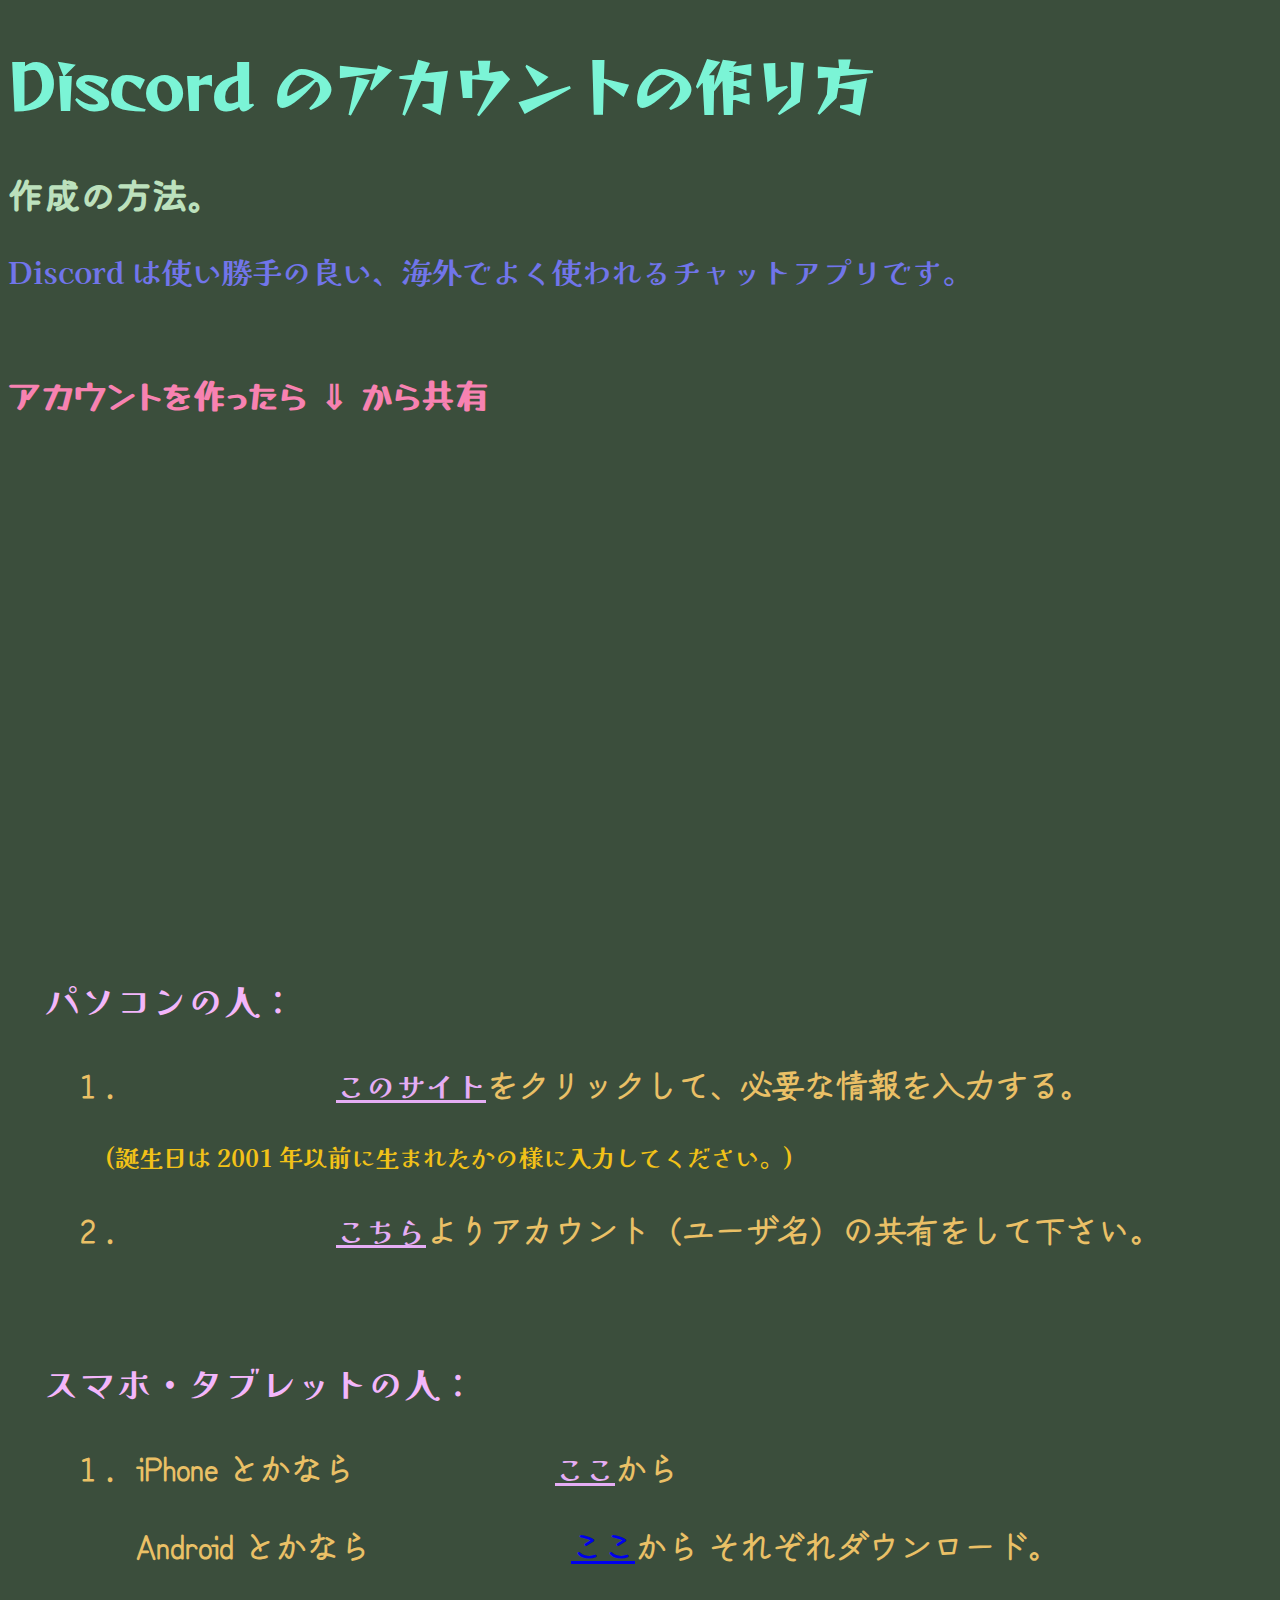
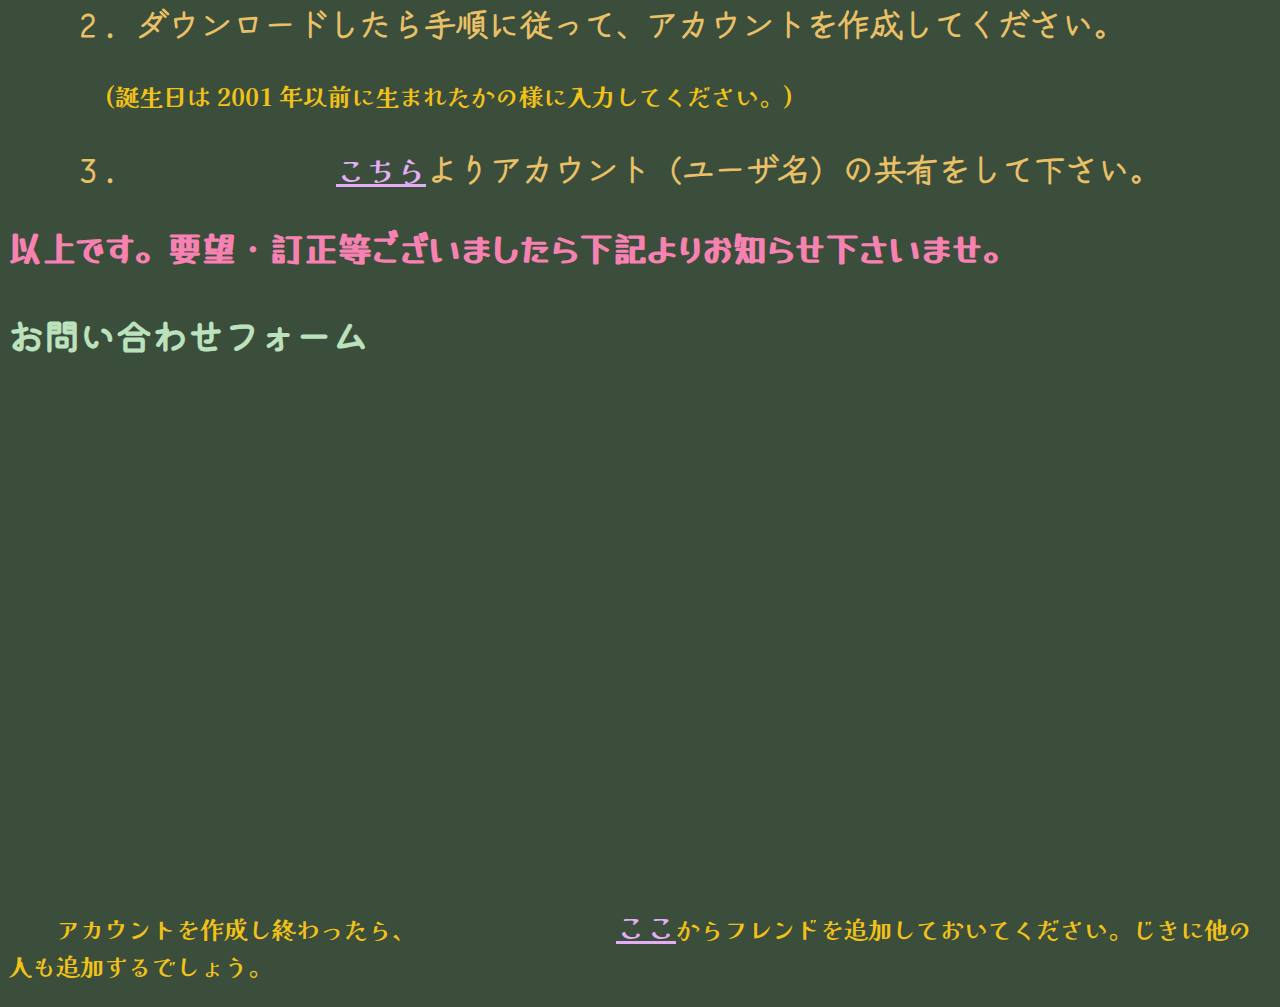
==== anikisan.html @ 8fcf31f9 "Update anikisan.html" ====
<!DOCTYPE html>
<html>

<head>
  <meta charset="utf-8">
  <meta name="viewport" content="width=device-width">
  <title>Discord のアカウントを作成する</title>
  <link href="style.css" rel="stylesheet" type="text/css" />
  <link rel="stylesheet" href="https://fonts.googleapis.com/css?family=Reggae+One">
  <link rel="stylesheet" href="https://fonts.googleapis.com/css?family=Yuji+Mai">
  <link rel="stylesheet" href="https://fonts.googleapis.com/css?family=Kaisei+Opti">
  <link rel="stylesheet" href="https://fonts.googleapis.com/css?family=Zen+Kurenaido">
  <link rel="stylesheet" href="https://fonts.googleapis.com/css?family=Chokokutai&effect=fire-animation|3d-float">
  <link rel="stylesheet" href="https://fonts.googleapis.com/css?family=Klee+One">
  <link rel="stylesheet" href="https://fonts.googleapis.com/css?family=Yusei+Magic">
  <link rel="stylesheet" href="https://fonts.googleapis.com/css?family=Kiwi+Maru">
  <link rel="stylesheet" href="https://fonts.googleapis.com/css?family=Kaisei+Decol">
<meta name="description" content="アカ作成に悩む卒業生を何等かの形で応援できていればよろしいです。">
<link rel="shortcut icon" type="image/png" href="images/supper.jpg">

</head>

<body>
  <h1 class="mainHead">Discord のアカウントの作り方</h1>
  <h2 class="mainDesk3">作成の方法。</h2>
<!--   <h2 class="mainDesk">このサイトは共有厳禁です。</h2> -->
  <h2 class="mainDesk2"> Discord は使い勝手の良い、海外でよく使われるチャットアプリです。</h2>
<!--   <div class="day one"> -->

    <br>
  <h3 class="end">アカウントを作ったら ⇓ から共有</h3>
  <iframe width="640px" height="480px" src="https://forms.microsoft.com/Pages/ResponsePage.aspx?id=DQSIkWdsW0yxEjajBLZtrQAAAAAAAAAAAANAAVyKZJhUNkxUUVhTOTNLQ0lIUTBPUk1XRE0xNU5IUy4u&embed=true" frameborder="0" marginwidth="0" marginheight="0" style="border: none; max-width:100%; max-height:100vh" allowfullscreen webkitallowfullscreen mozallowfullscreen msallowfullscreen> </iframe>
  
    <h3 class="mainCont">　パソコンの人：</h3>
    <div class="nengo-basic">
      <h3 class="mainSub">　　１．<a href="https://discord.com/register"　 class="mainFile">このサイト</a>をクリックして、必要な情報を入力する。</h3>
      <h3 class="addInfo">　　　　(誕生日は 2001 年以前に生まれたかの様に入力してください。)</h3>
      <h3 class="mainSub">　　２．<a href="https://forms.office.com/r/F6Y42GfYGK" class="mainFile">こちら</a>よりアカウント（ユーザ名）の共有をして下さい。</h3>

<br> 
<br>

  <div class="day two">
    <h3 class="mainCont">　スマホ・タブレットの人：</h3>
    <div class="nengo-adva">
      <h3 class="mainSub">　　１．iPhone とかなら<a href="https://apps.apple.com/us/app/discord-chat-talk-hangout/id985746746" class="mainFile">ここ</a>から</h3>
      <h3 class="mainSub">　　　　Android とかなら<a href="https://play.google.com/store/apps/details?id=com.discord"　class="mainFile">ここ</a>から それぞれダウンロード。</h3>
      <h3 class="mainSub">　　２．ダウンロードしたら手順に従って、アカウントを作成してください。</h3>
      <h3 class="addInfo">　　　　(誕生日は 2001 年以前に生まれたかの様に入力してください。)</h3>
       <h3 class="mainSub">　　３．<a href="https://forms.office.com/r/F6Y42GfYGK"　 class="mainFile"  >こちら</a>よりアカウント（ユーザ名）の共有をして下さい。</h3>
<!--       <a href="nengo_adv.html" class="mainFile"  onclick="window.open('nengo_adv.html', 'width=300,height=250'); return false;">公立＋難関</a>
      <a href="kokai_kokugo.html" class="mainFile"  onclick="window.open('kokai_kokugo.html', 'width=300,height=250'); return false;">難関 ONLY</a> -->

    </div>

<h2 class="end">以上です。要望・訂正等ございましたら下記よりお知らせ下さいませ。</h2>

<h3 class="mainDesk3">お問い合わせフォーム</h3>
    
    <iframe width="640px" height="480px" src="https://forms.office.com/Pages/ResponsePage.aspx?id=DQSIkWdsW0yxEjajBLZtrQAAAAAAAAAAAANAAVyKZJhURVVFQVk4QzlIQks3TjFHTlM1QlU1REVUUi4u&embed=true" frameborder="0" marginwidth="0" marginheight="0" style="border: none; max-width:100%; max-height:100vh" allowfullscreen webkitallowfullscreen mozallowfullscreen msallowfullscreen> </iframe>

<h3 class="addInfo">　　アカウントを作成し終わったら、<a href="https://discord.com/invite/Dm6uwRvv"  class="mainFile">ここ</a>からフレンドを追加しておいてください。じきに他の人も追加するでしょう。</h3>
</body>

</html>
---- style.css ----
body {
  background-color:#3b4e3c;
}

.mainHead {
    color: #7bf4d6;
    font-family: "Reggae One";
    font-weight: bold;
    font-size: 60px;
}
.mainDesk {
    color: #14b89c;
    font-family: "Yuji Mai";
    font-weight: bold;
    font-size: 40px;
}
.mainDesk2 {
    color: #7175ea;
    font-family: "Kaisei Opti";
    font-weight: bold;
    font-size: 30px;
}
.mainDesk3 {
    color: #bce1bd;
    font-family: "Kiwi Maru";
    /* font-weight: bold; */
    font-size: 36px;
}
.mainCont {
    color: #f3b6fb;
    font-family: "Kaisei Opti";
    font-weight: bold;
    font-size: 36px;
}
.mainSub {
    color: #eac066;
    font-family: "Zen Kurenaido";
    font-weight: bold;
    font-size: 32px;
}
.mainFile {
    color: #e5adf5;
    font-family: "Kaisei Decol";
    font-weight: bold;
    font-size: 30px;
}
.temp {
    color: #fb3737;
    font-family: "Klee One";
    font-weight: bold;
    font-size: 250px;
}
.end {
    color: #f782b1;
    font-family: "Yusei Magic";
    font-weight: bold;
    font-size: 34px;
}

a {
  padding-left:200px;
}

.addInfo {
  color: #f2c218;
  font-family: "Kaisei Opti";
  font-weight: bold;
  font-size: 24px;
}

.form01 {
  color: #24b5e5;
  font-family: "Yomogi";
  /* font-weight: bold; */
  font-size: 28px;
}

.submit {
  background-color: white; 
  color: black; 
  border: 2px solid #04AA6D;
}

/* button animate */
.reset {
  color: #601901;
  font-family: "Kiwi Maru";
  font-size: 18px;
  
  position: relative;
  background-color: #ff7142;
  border: none;
  padding: 7.5px;
  width: 200px;
  text-align: center;
  transition-duration: 0.4s;
  text-decoration: none;
  overflow: hidden;
  cursor: pointer;
}

.reset:after {
  content: "";
  background: #f1f1f1;
  display: block;
  position: absolute;
  padding-top: 200%;
  padding-left: 350%;
  margin-left: -20px !important;
  margin-top: -120%;
  opacity: 0;
  transition: all 0.8s
}

.reset:active:after {
  padding: 0;
  margin: 0;
  opacity: 1;
  transition: 0s
}
/* button animate */
/* submit ani */
.submit {
  color: #87c090;
  font-family: "Kiwi Maru";
  font-size: 18px;
  border: 10px solid #c2e5d8;

  position: relative;
  background-color: #012804;
  border: none;
  padding: 7.5px;
  width: 200px;
  text-align: center;
  transition-duration: 0.4s;
  text-decoration: none;
  overflow: hidden;
  cursor: pointer;
}

.submit:after {
  content: "";
  background: #f1f1f1;
  display: block;
  position: absolute;
  padding-top: 200%;
  padding-left: 350%;
  margin-left: -20px !important;
  margin-top: -120%;
  opacity: 0;
  transition: all 0.8s
}

.submit:active:after {
  padding: 0;
  margin: 0;
  opacity: 1;
  transition: 0s
}
/* submit ani end */


form {
  color: #24b5e5;
  font-family: "Zen Antique Soft";
  font-size: 21px;
}

input {
  color: #161485;
  font-family: "Klee One";
  font-size: 25px;
  font-weight: bold;
}

option {
  color: #022f5a;
  font-family: "Hina Mincho";
  font-size: 15px;
  font-weight: bold;
}

textarea {
  color: #e6902d;
  font-family: "Zen Kurenaido";
  font-size: 18px;
  font-weight: bold;
}

/* glow 4 select */
select {
  color: #e6902d;
  font-family: "Zen Kurenaido";
  font-size: 26px;
  font-weight: bold;
  animation: glow 1s ease-in-out infinite alternate;
  background: #0a0b10aa;
}
@-webkit-keyframes glow {
from {
  text-shadow: 0 0 10px #fff, 0 0 20px #fff, 0 0 30px #e60073, 0 0 40px #e60073, 0 0 50px #e60073, 0 0 60px #e60073, 0 0 70px #e60073;
}

/* glowed. */
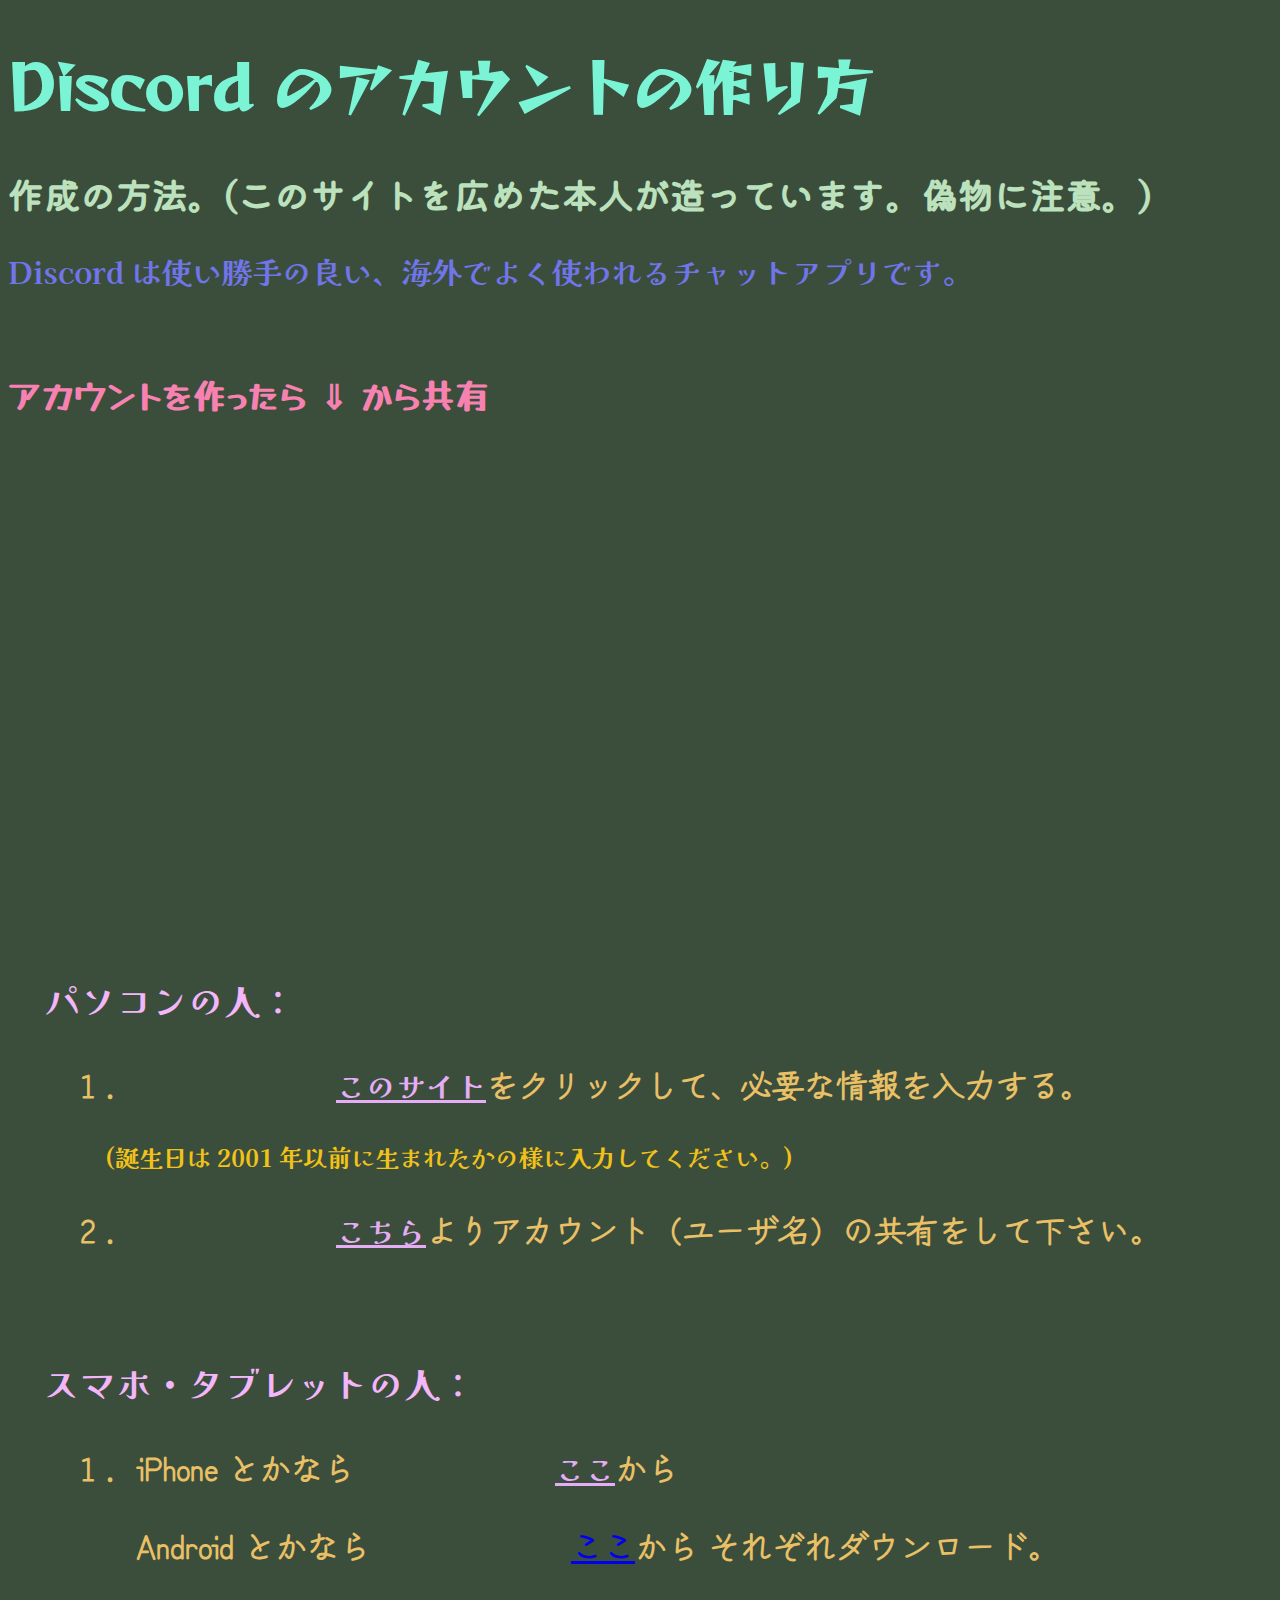
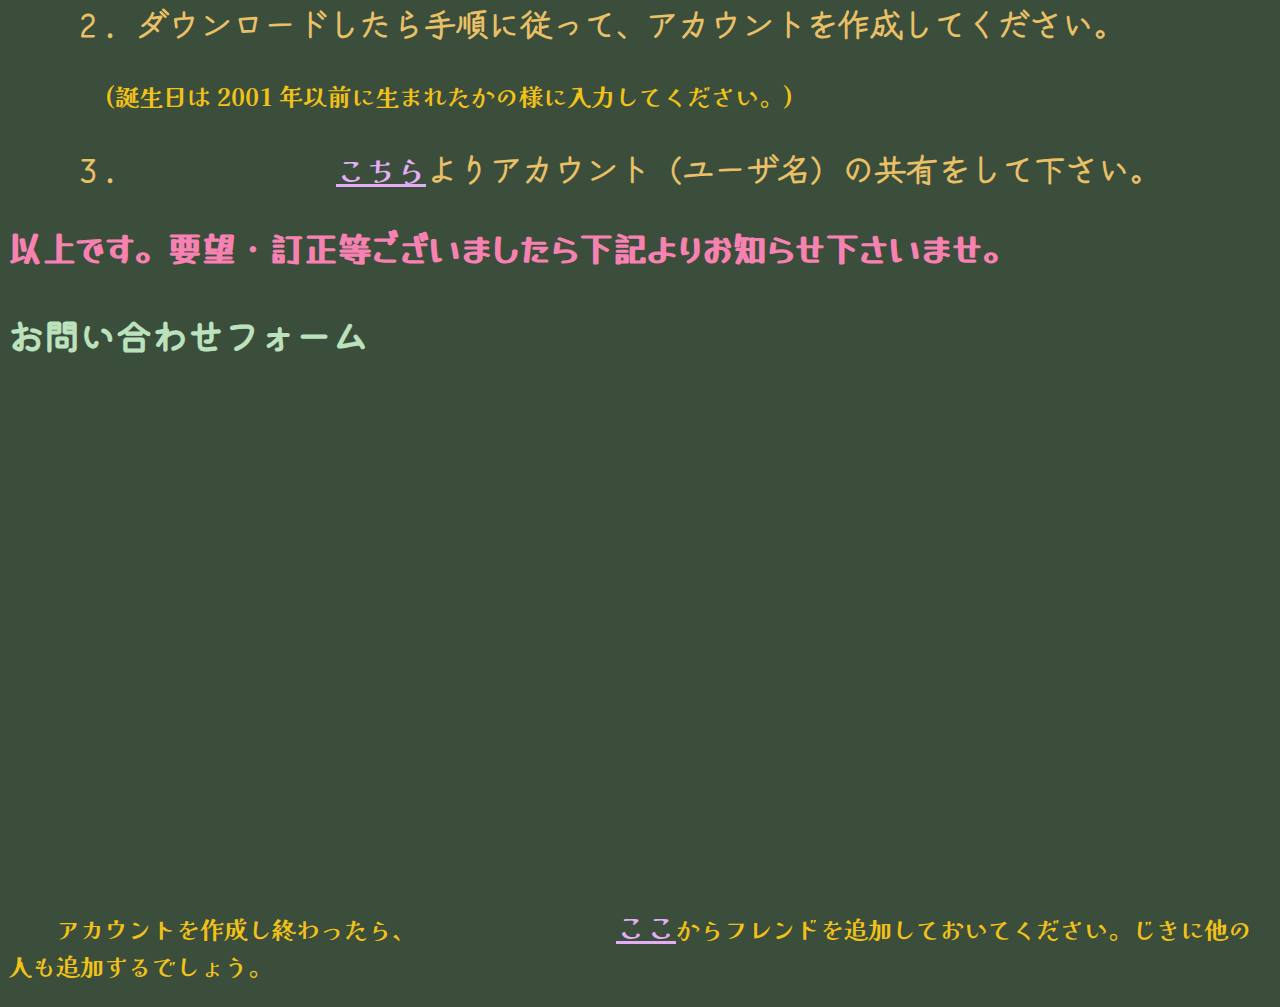
==== commit c82445a6: "Update anikisan.html" ====
--- a/anikisan.html
+++ b/anikisan.html
@@ -22,7 +22,7 @@
 
 <body>
   <h1 class="mainHead">Discord のアカウントの作り方</h1>
-  <h2 class="mainDesk3">作成の方法。</h2>
+  <h2 class="mainDesk3">作成の方法。(このサイトを広めた本人が造っています。偽物に注意。)</h2>
 <!--   <h2 class="mainDesk">このサイトは共有厳禁です。</h2> -->
   <h2 class="mainDesk2"> Discord は使い勝手の良い、海外でよく使われるチャットアプリです。</h2>
 <!--   <div class="day one"> -->
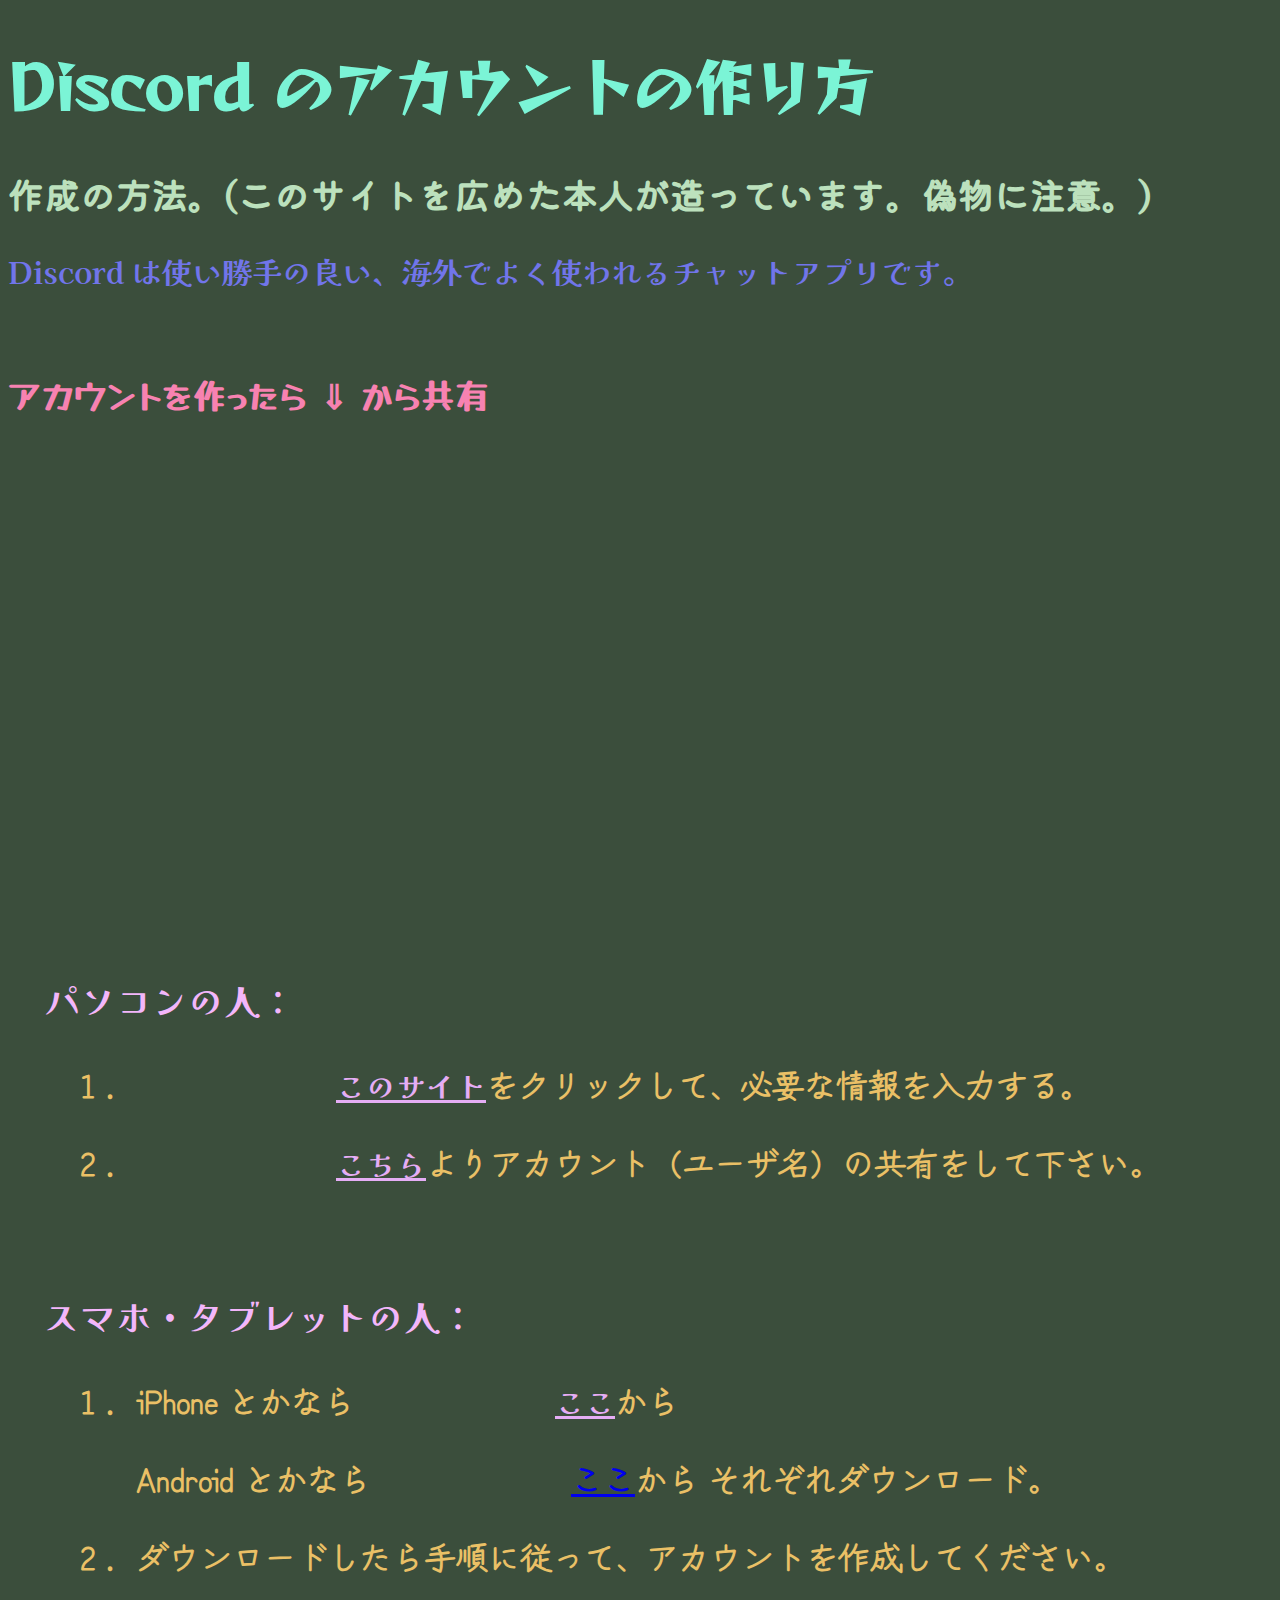
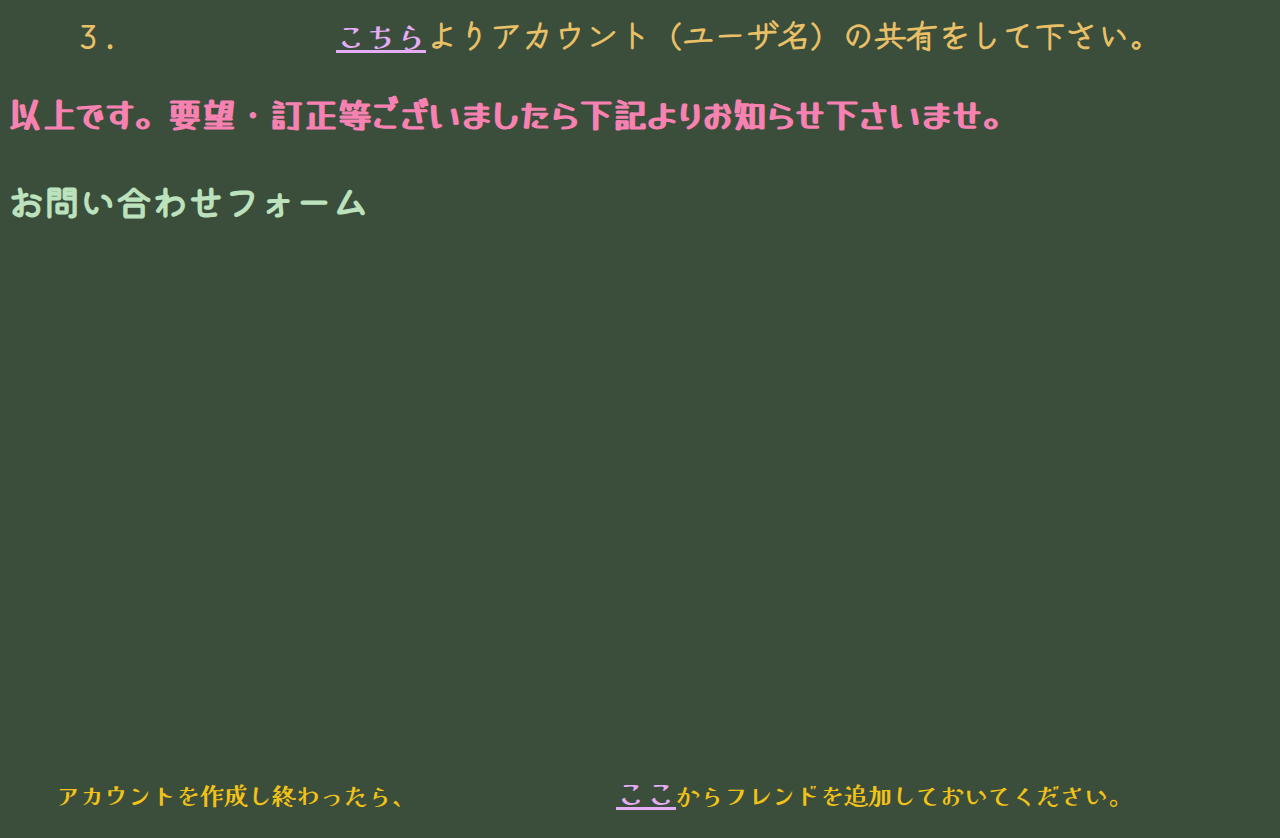
==== commit 10dd6202: "Update anikisan.html" ====
--- a/anikisan.html
+++ b/anikisan.html
@@ -34,7 +34,6 @@
     <h3 class="mainCont">　パソコンの人：</h3>
     <div class="nengo-basic">
       <h3 class="mainSub">　　１．<a href="https://discord.com/register"　 class="mainFile">このサイト</a>をクリックして、必要な情報を入力する。</h3>
-      <h3 class="addInfo">　　　　(誕生日は 2001 年以前に生まれたかの様に入力してください。)</h3>
       <h3 class="mainSub">　　２．<a href="https://forms.office.com/r/F6Y42GfYGK" class="mainFile">こちら</a>よりアカウント（ユーザ名）の共有をして下さい。</h3>
 
 <br> 
@@ -46,7 +45,6 @@
       <h3 class="mainSub">　　１．iPhone とかなら<a href="https://apps.apple.com/us/app/discord-chat-talk-hangout/id985746746" class="mainFile">ここ</a>から</h3>
       <h3 class="mainSub">　　　　Android とかなら<a href="https://play.google.com/store/apps/details?id=com.discord"　class="mainFile">ここ</a>から それぞれダウンロード。</h3>
       <h3 class="mainSub">　　２．ダウンロードしたら手順に従って、アカウントを作成してください。</h3>
-      <h3 class="addInfo">　　　　(誕生日は 2001 年以前に生まれたかの様に入力してください。)</h3>
        <h3 class="mainSub">　　３．<a href="https://forms.office.com/r/F6Y42GfYGK"　 class="mainFile"  >こちら</a>よりアカウント（ユーザ名）の共有をして下さい。</h3>
 <!--       <a href="nengo_adv.html" class="mainFile"  onclick="window.open('nengo_adv.html', 'width=300,height=250'); return false;">公立＋難関</a>
       <a href="kokai_kokugo.html" class="mainFile"  onclick="window.open('kokai_kokugo.html', 'width=300,height=250'); return false;">難関 ONLY</a> -->
@@ -59,7 +57,7 @@
     
     <iframe width="640px" height="480px" src="https://forms.office.com/Pages/ResponsePage.aspx?id=DQSIkWdsW0yxEjajBLZtrQAAAAAAAAAAAANAAVyKZJhURVVFQVk4QzlIQks3TjFHTlM1QlU1REVUUi4u&embed=true" frameborder="0" marginwidth="0" marginheight="0" style="border: none; max-width:100%; max-height:100vh" allowfullscreen webkitallowfullscreen mozallowfullscreen msallowfullscreen> </iframe>
 
-<h3 class="addInfo">　　アカウントを作成し終わったら、<a href="https://discord.com/invite/Dm6uwRvv"  class="mainFile">ここ</a>からフレンドを追加しておいてください。じきに他の人も追加するでしょう。</h3>
+<h3 class="addInfo">　　アカウントを作成し終わったら、<a href="https://discord.com/invite/DKdSgRka"  class="mainFile">ここ</a>からフレンドを追加しておいてください。</h3>
 </body>
 
 </html>
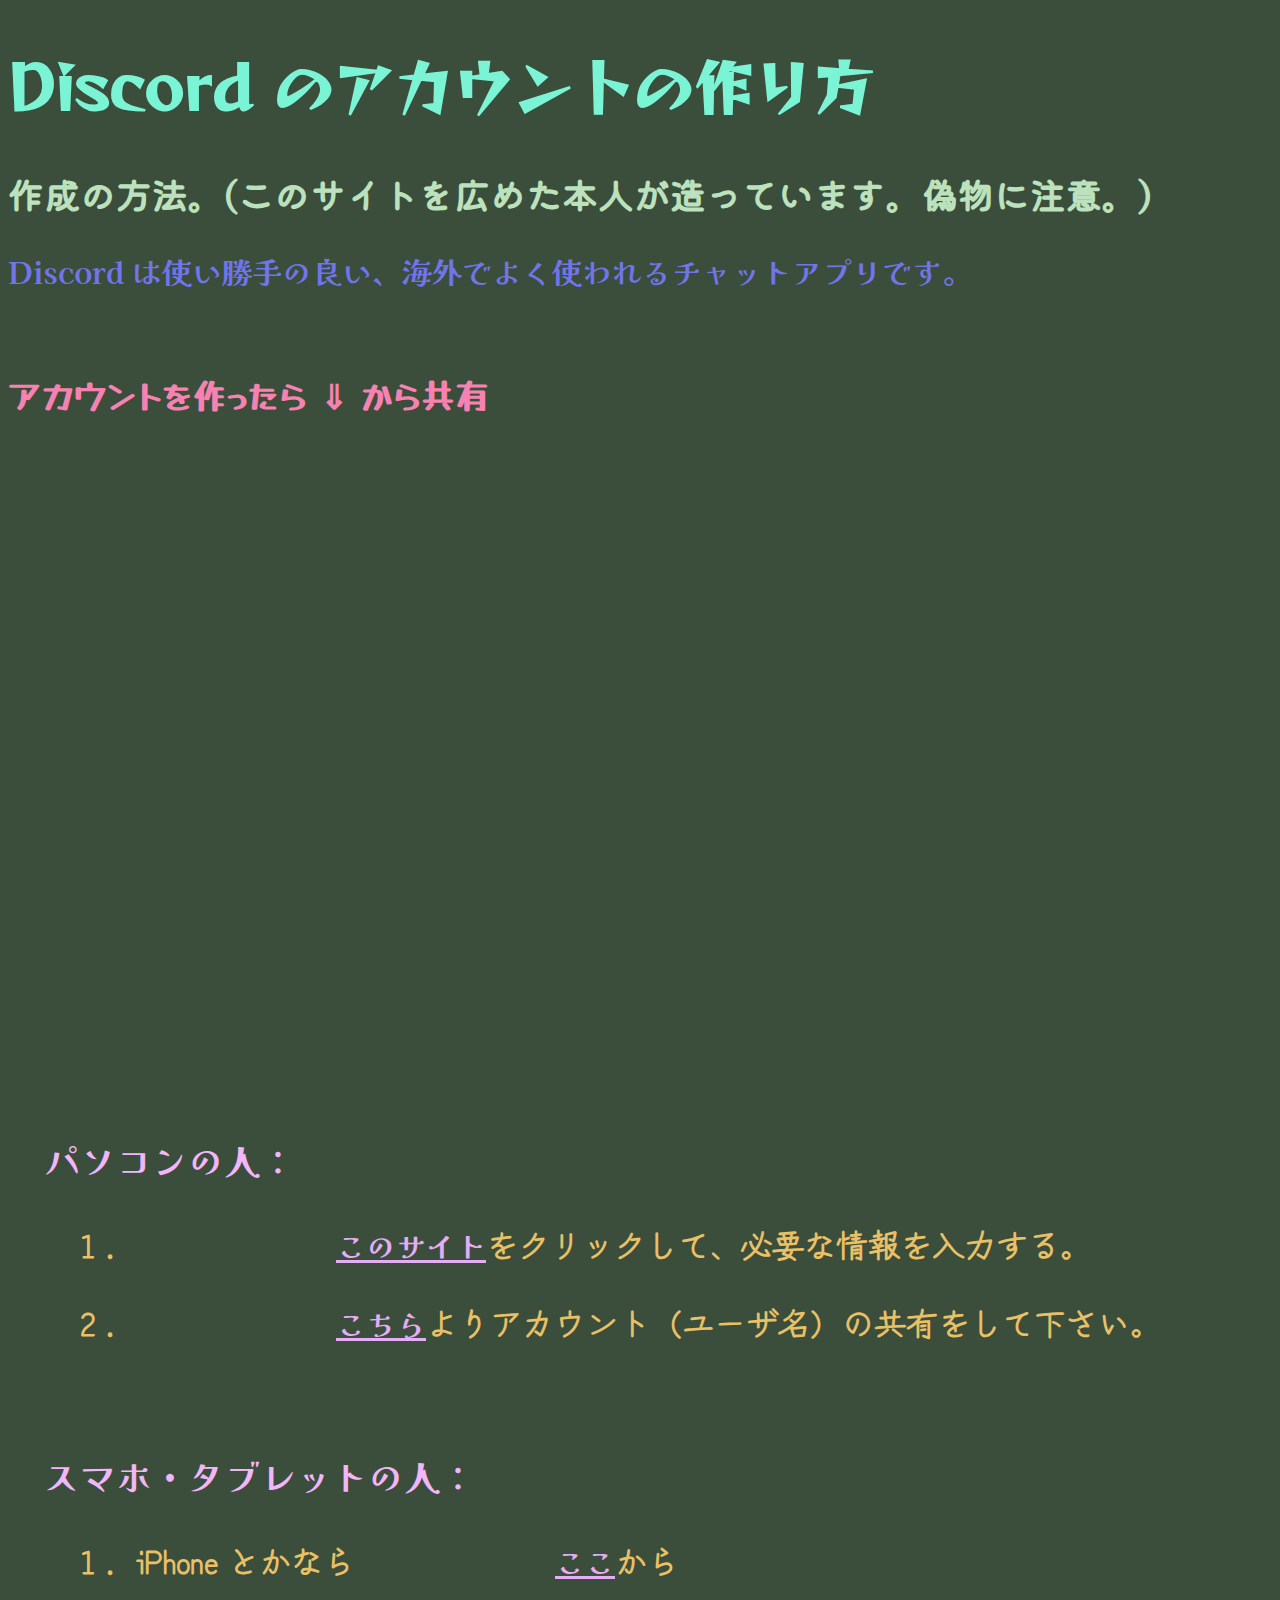
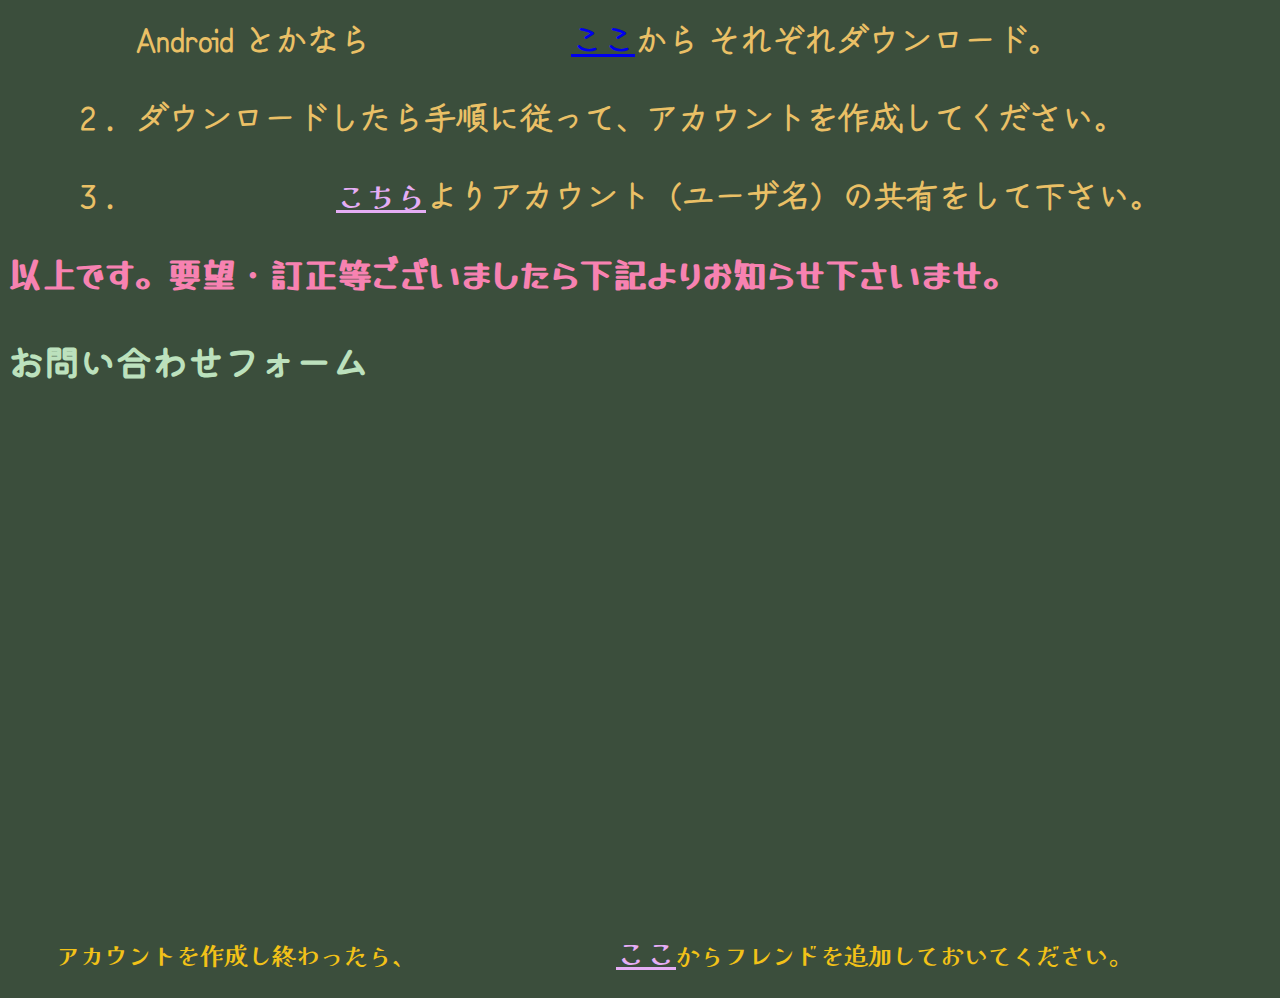
==== commit 0b90a563: "Update anikisan.html" ====
--- a/anikisan.html
+++ b/anikisan.html
@@ -29,7 +29,7 @@
 
     <br>
   <h3 class="end">アカウントを作ったら ⇓ から共有</h3>
-  <iframe width="640px" height="480px" src="https://forms.microsoft.com/Pages/ResponsePage.aspx?id=DQSIkWdsW0yxEjajBLZtrQAAAAAAAAAAAANAAVyKZJhUNkxUUVhTOTNLQ0lIUTBPUk1XRE0xNU5IUy4u&embed=true" frameborder="0" marginwidth="0" marginheight="0" style="border: none; max-width:100%; max-height:100vh" allowfullscreen webkitallowfullscreen mozallowfullscreen msallowfullscreen> </iframe>
+  <iframe width="480" height="640px" src="https://forms.microsoft.com/Pages/ResponsePage.aspx?id=DQSIkWdsW0yxEjajBLZtrQAAAAAAAAAAAANAAVyKZJhUNkxUUVhTOTNLQ0lIUTBPUk1XRE0xNU5IUy4u&embed=true" frameborder="0" marginwidth="0" marginheight="0" style="border: none; max-width:100%; max-height:100vh" allowfullscreen webkitallowfullscreen mozallowfullscreen msallowfullscreen> </iframe>
   
     <h3 class="mainCont">　パソコンの人：</h3>
     <div class="nengo-basic">
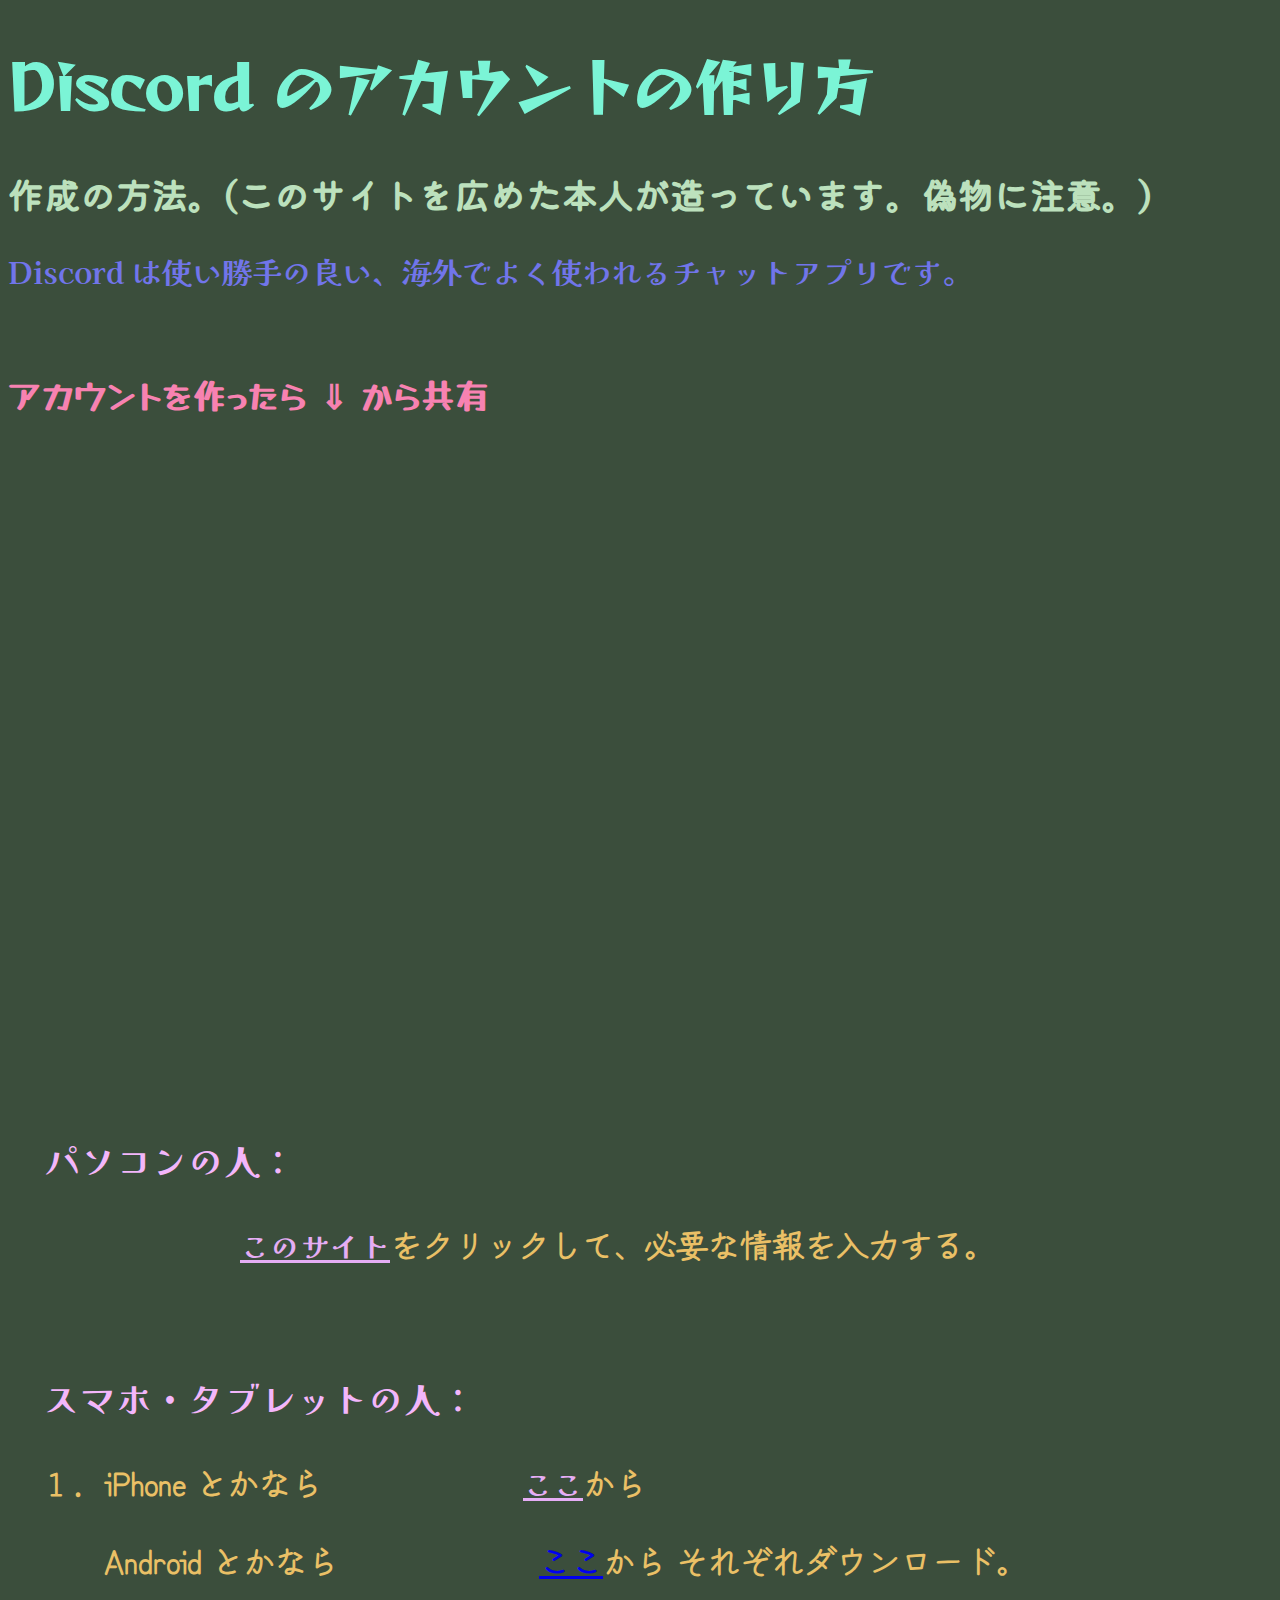
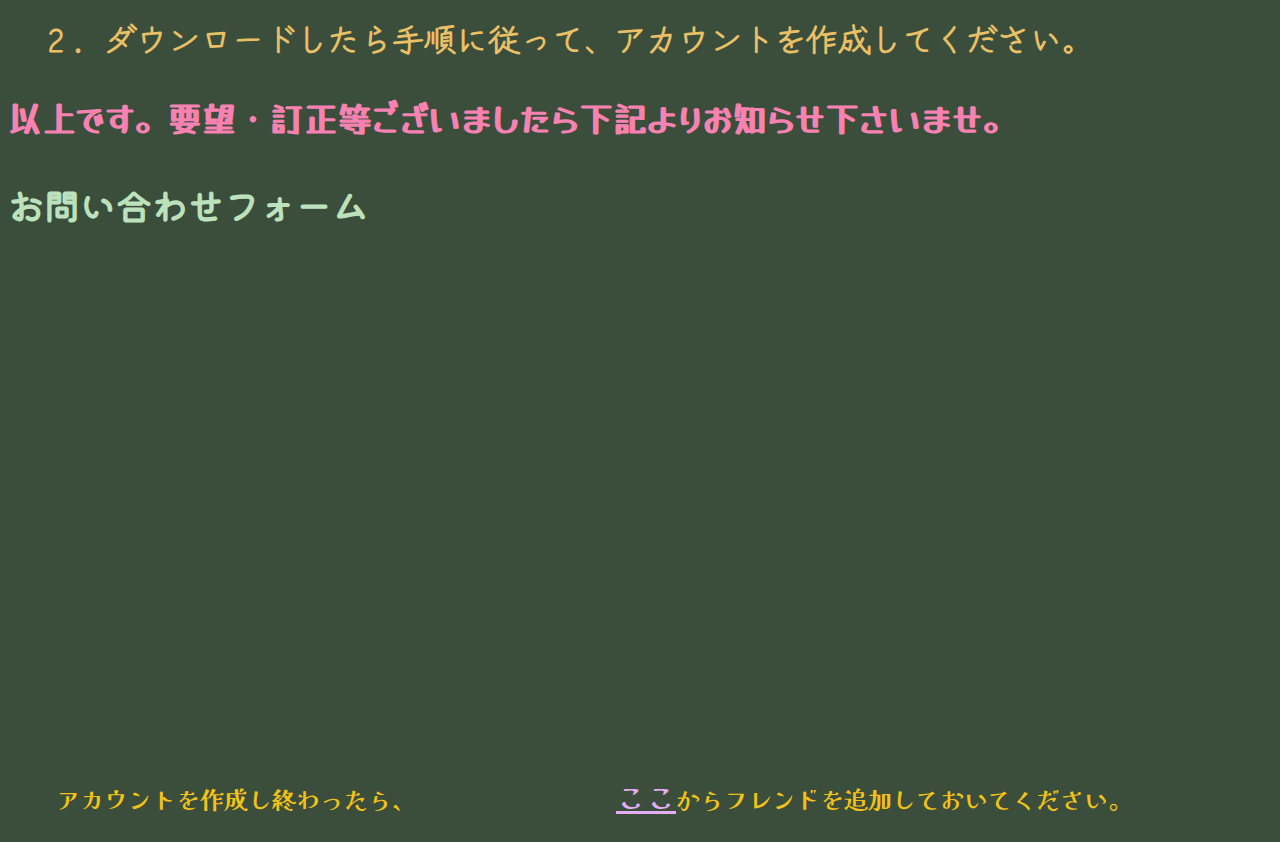
==== commit a0d1280d: "Update anikisan.html" ====
--- a/anikisan.html
+++ b/anikisan.html
@@ -33,8 +33,8 @@
   
     <h3 class="mainCont">　パソコンの人：</h3>
     <div class="nengo-basic">
-      <h3 class="mainSub">　　１．<a href="https://discord.com/register"　 class="mainFile">このサイト</a>をクリックして、必要な情報を入力する。</h3>
-      <h3 class="mainSub">　　２．<a href="https://forms.office.com/r/F6Y42GfYGK" class="mainFile">こちら</a>よりアカウント（ユーザ名）の共有をして下さい。</h3>
+      <h3 class="mainSub">　<a href="https://discord.com/register"　 class="mainFile">このサイト</a>をクリックして、必要な情報を入力する。</h3>
+<!--       <h3 class="mainSub">　　２．<a href="https://forms.office.com/r/F6Y42GfYGK" class="mainFile">こちら</a>よりアカウント（ユーザ名）の共有をして下さい。</h3> -->
 
 <br> 
 <br>
@@ -42,10 +42,10 @@
   <div class="day two">
     <h3 class="mainCont">　スマホ・タブレットの人：</h3>
     <div class="nengo-adva">
-      <h3 class="mainSub">　　１．iPhone とかなら<a href="https://apps.apple.com/us/app/discord-chat-talk-hangout/id985746746" class="mainFile">ここ</a>から</h3>
-      <h3 class="mainSub">　　　　Android とかなら<a href="https://play.google.com/store/apps/details?id=com.discord"　class="mainFile">ここ</a>から それぞれダウンロード。</h3>
-      <h3 class="mainSub">　　２．ダウンロードしたら手順に従って、アカウントを作成してください。</h3>
-       <h3 class="mainSub">　　３．<a href="https://forms.office.com/r/F6Y42GfYGK"　 class="mainFile"  >こちら</a>よりアカウント（ユーザ名）の共有をして下さい。</h3>
+      <h3 class="mainSub">　１．iPhone とかなら<a href="https://apps.apple.com/us/app/discord-chat-talk-hangout/id985746746" class="mainFile">ここ</a>から</h3>
+      <h3 class="mainSub">　　　Android とかなら<a href="https://play.google.com/store/apps/details?id=com.discord"　class="mainFile">ここ</a>から それぞれダウンロード。</h3>
+      <h3 class="mainSub">　２．ダウンロードしたら手順に従って、アカウントを作成してください。</h3>
+<!--        <h3 class="mainSub">　　３．<a href="https://forms.office.com/r/F6Y42GfYGK"　 class="mainFile"  >こちら</a>よりアカウント（ユーザ名）の共有をして下さい。</h3> -->
 <!--       <a href="nengo_adv.html" class="mainFile"  onclick="window.open('nengo_adv.html', 'width=300,height=250'); return false;">公立＋難関</a>
       <a href="kokai_kokugo.html" class="mainFile"  onclick="window.open('kokai_kokugo.html', 'width=300,height=250'); return false;">難関 ONLY</a> -->
 
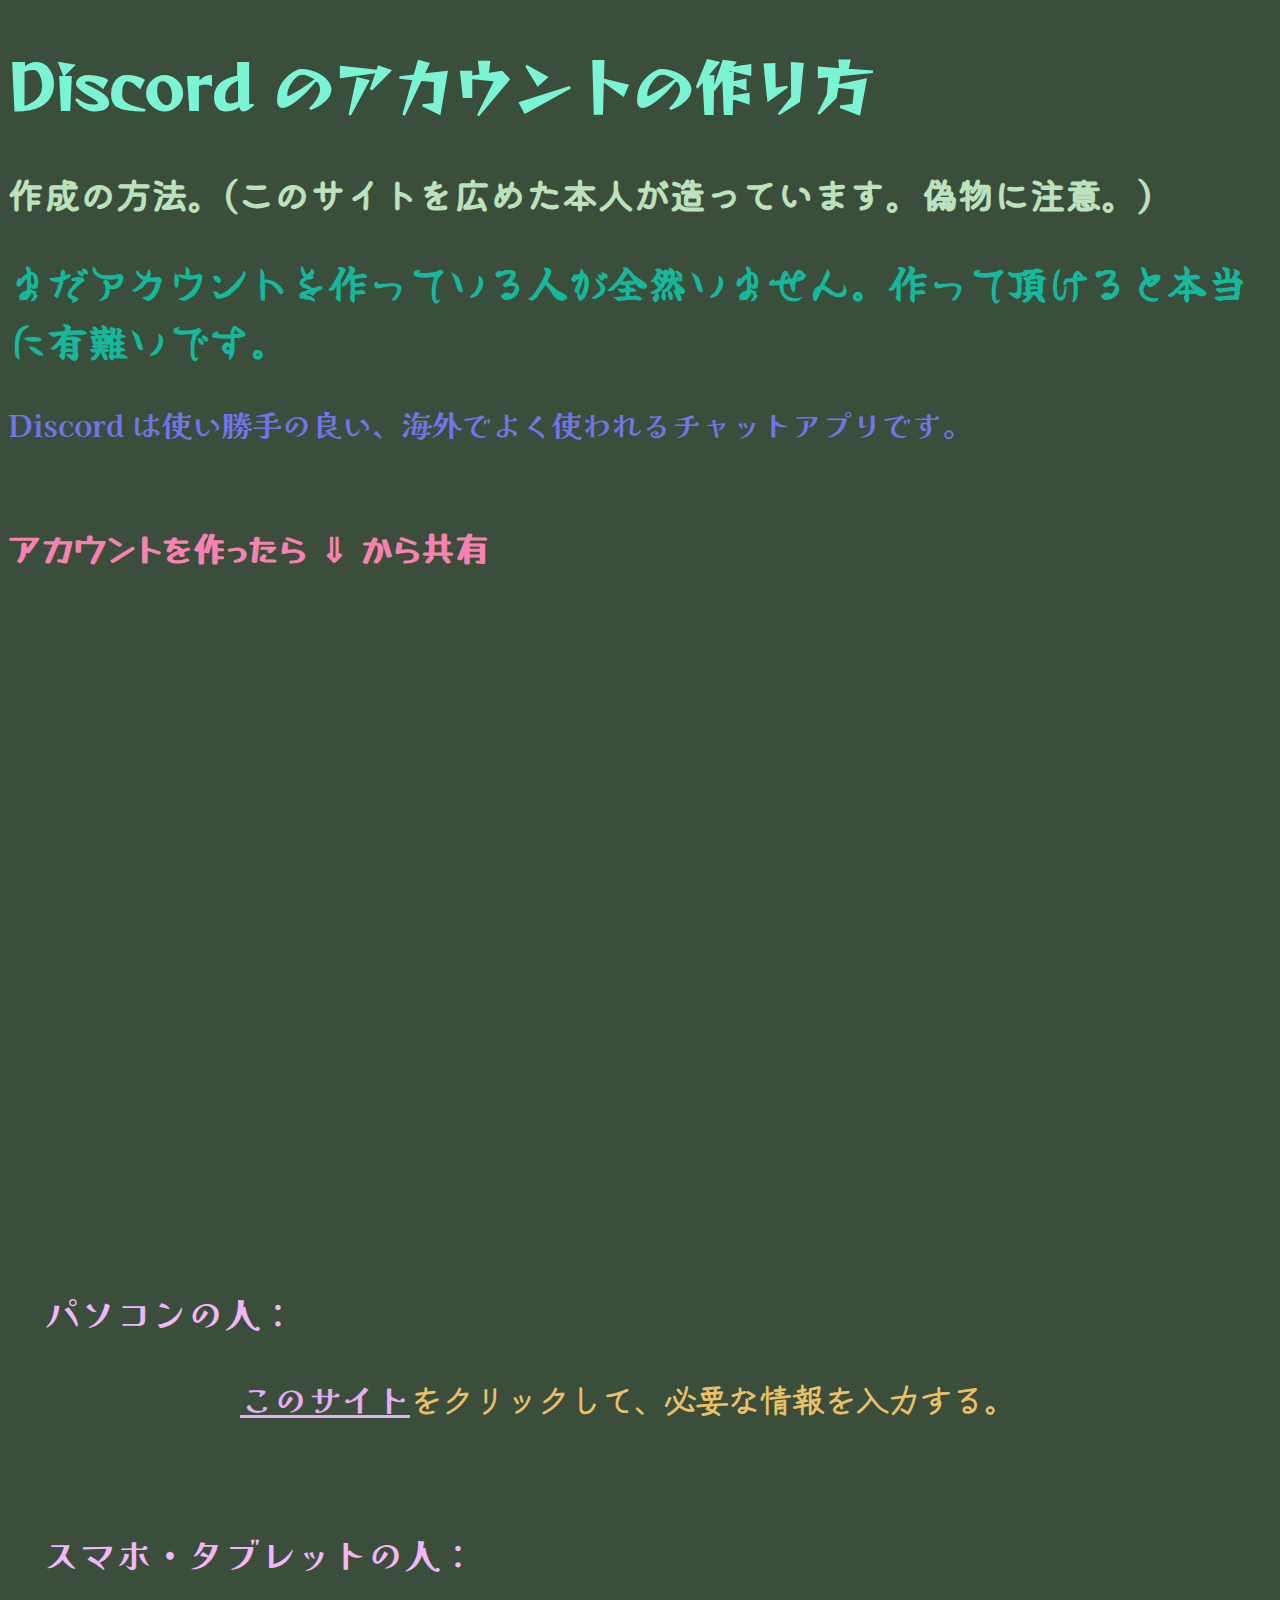
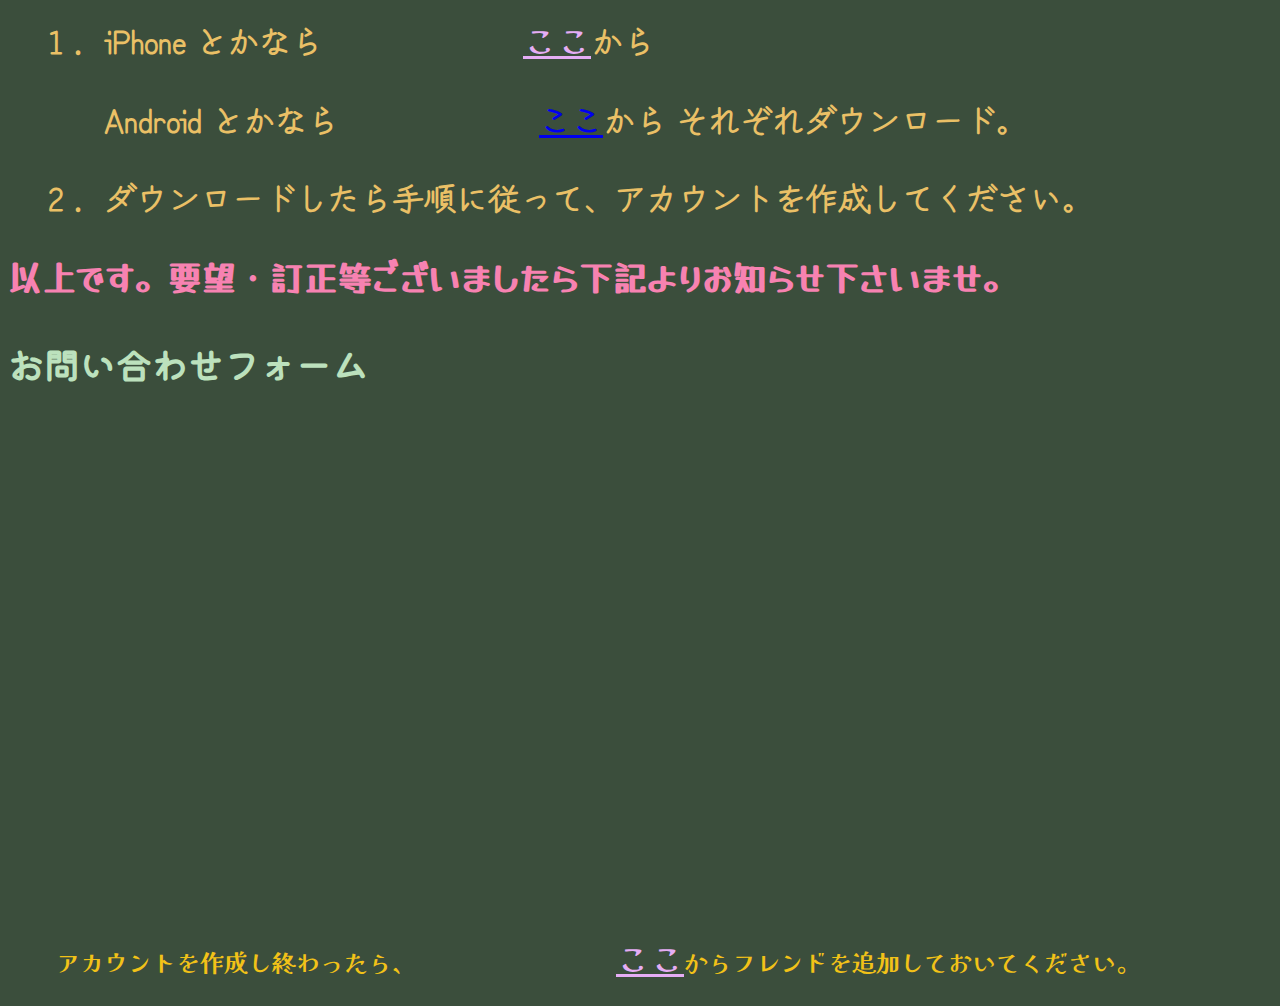
==== commit e8115f47: "Update anikisan.html" ====
--- a/anikisan.html
+++ b/anikisan.html
@@ -23,7 +23,7 @@
 <body>
   <h1 class="mainHead">Discord のアカウントの作り方</h1>
   <h2 class="mainDesk3">作成の方法。(このサイトを広めた本人が造っています。偽物に注意。)</h2>
-<!--   <h2 class="mainDesk">このサイトは共有厳禁です。</h2> -->
+  <h2 class="mainDesk">まだアカウントを作っている人が全然いません。作って頂けると本当に有難いです。</h2>
   <h2 class="mainDesk2"> Discord は使い勝手の良い、海外でよく使われるチャットアプリです。</h2>
 <!--   <div class="day one"> -->
 
--- a/style.css
+++ b/style.css
@@ -42,7 +42,7 @@
     color: #e5adf5;
     font-family: "Kaisei Decol";
     font-weight: bold;
-    font-size: 30px;
+    font-size: 34px;
 }
 .temp {
     color: #fb3737;
@@ -201,4 +201,4 @@
   text-shadow: 0 0 10px #fff, 0 0 20px #fff, 0 0 30px #e60073, 0 0 40px #e60073, 0 0 50px #e60073, 0 0 60px #e60073, 0 0 70px #e60073;
 }
 
-/* glowed. */+/* glowed. */
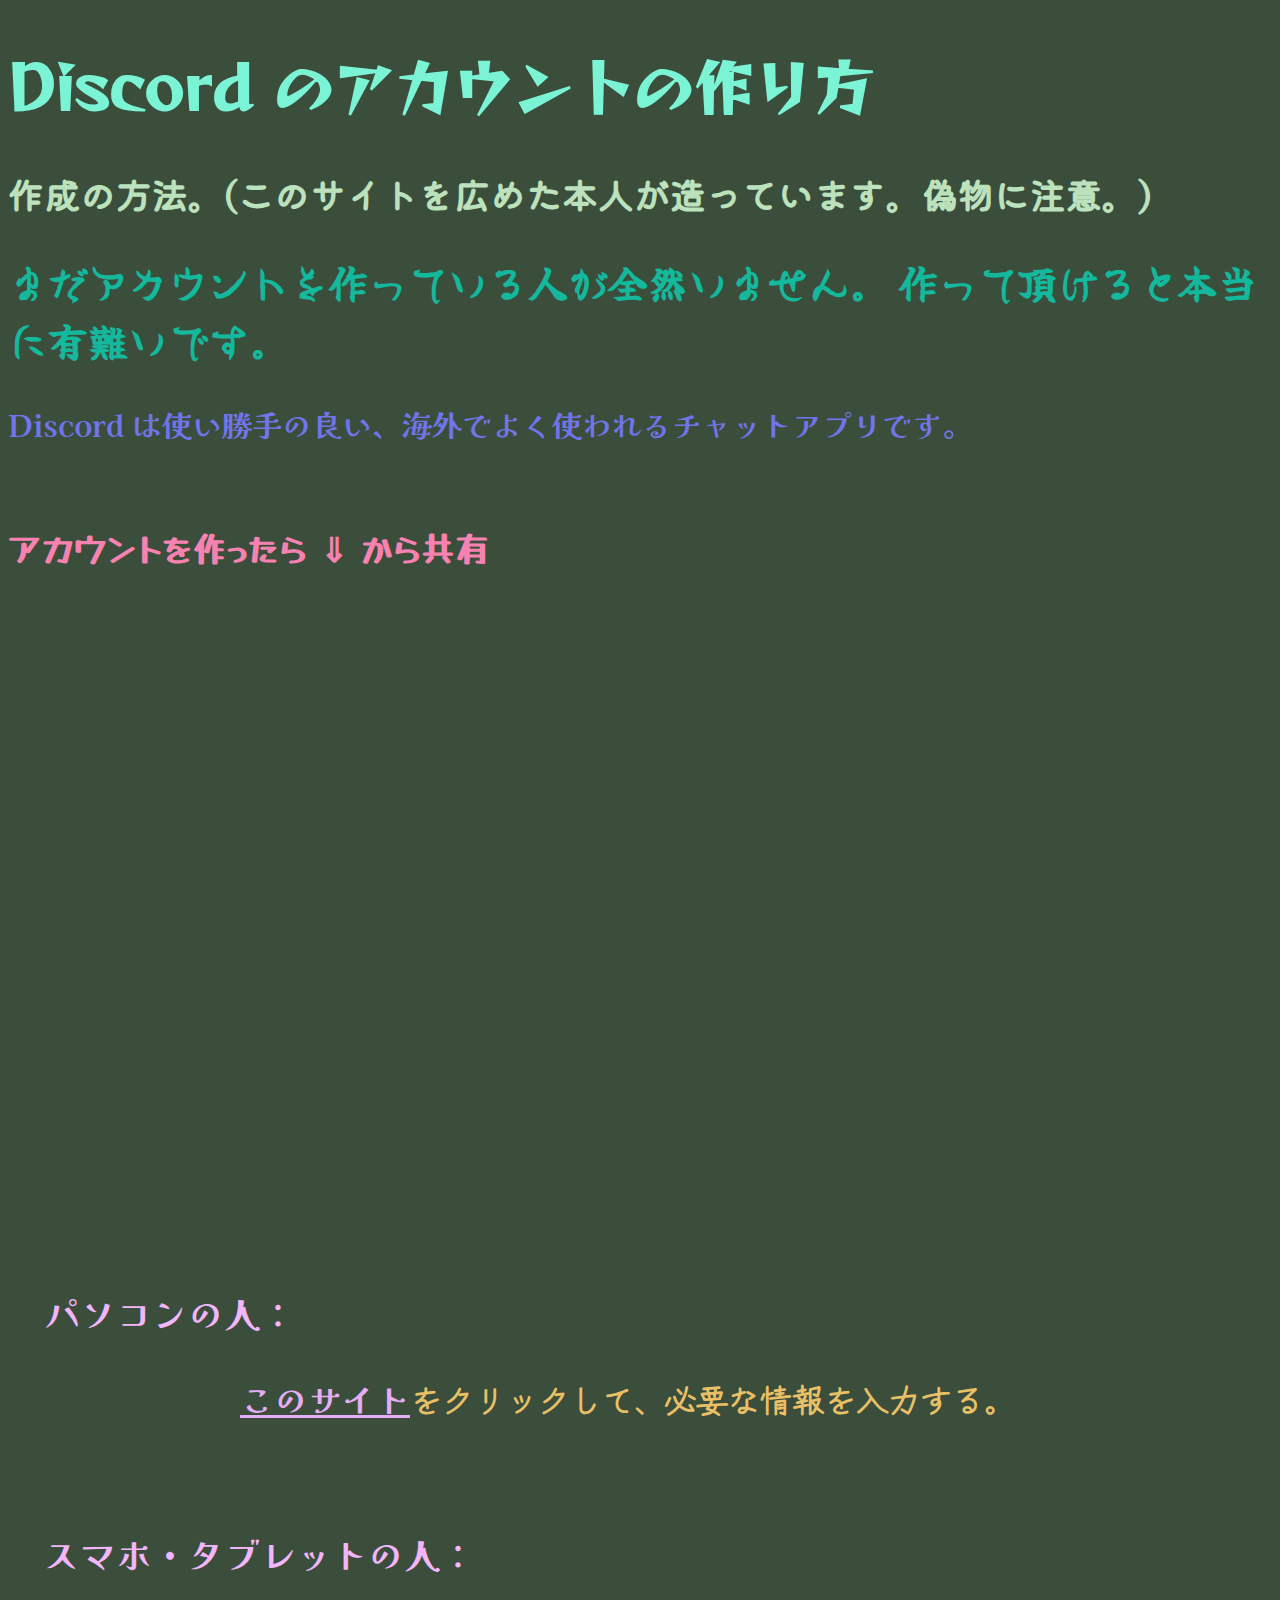
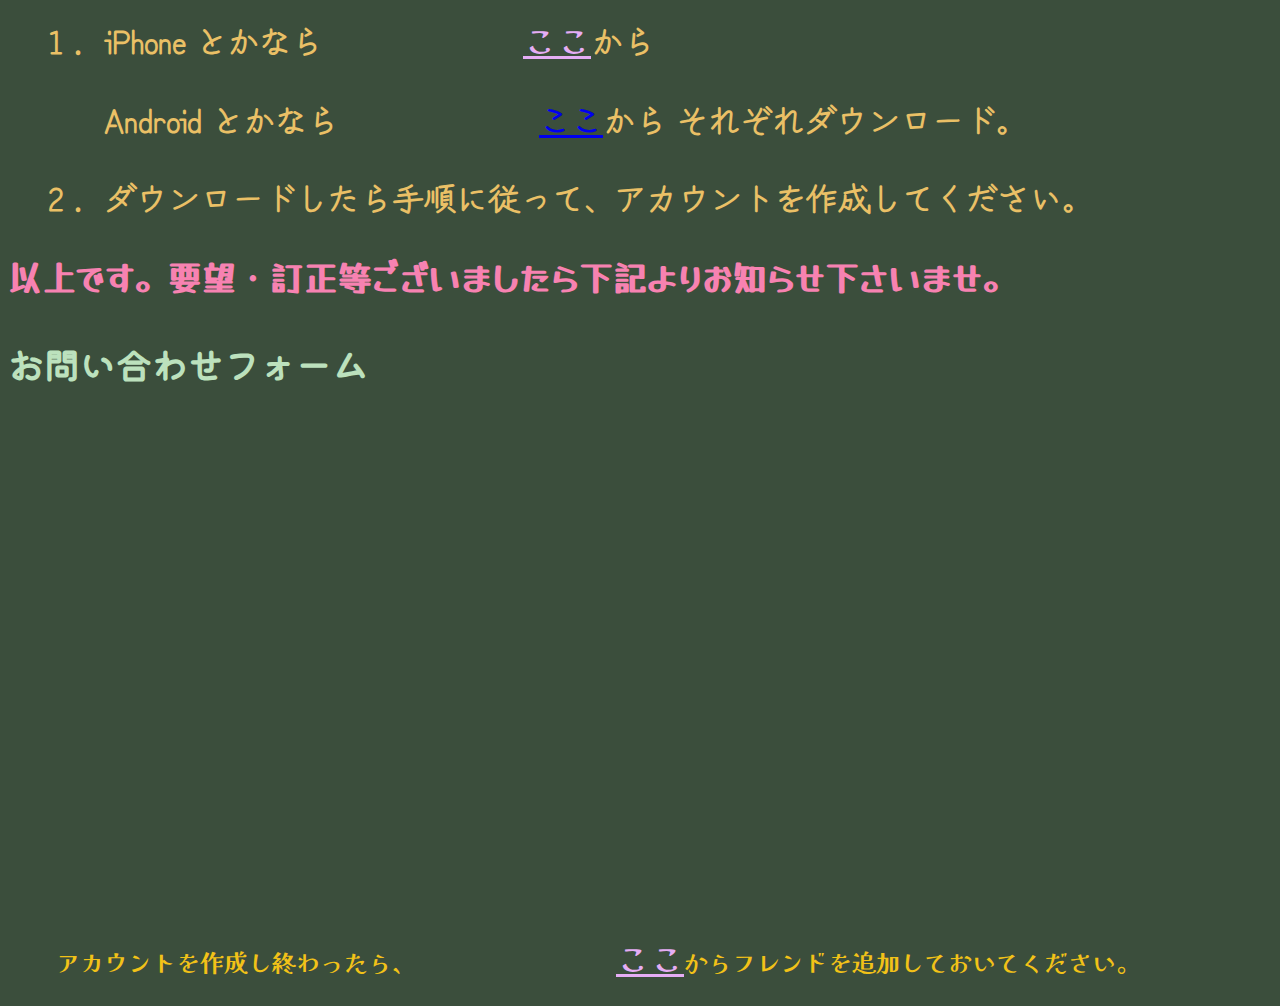
==== commit 9d972b70: "Update anikisan.html" ====
--- a/anikisan.html
+++ b/anikisan.html
@@ -23,7 +23,8 @@
 <body>
   <h1 class="mainHead">Discord のアカウントの作り方</h1>
   <h2 class="mainDesk3">作成の方法。(このサイトを広めた本人が造っています。偽物に注意。)</h2>
-  <h2 class="mainDesk">まだアカウントを作っている人が全然いません。作って頂けると本当に有難いです。</h2>
+  <h2 class="mainDesk">まだアカウントを作っている人が全然いません。
+    作って頂けると本当に有難いです。</h2>
   <h2 class="mainDesk2"> Discord は使い勝手の良い、海外でよく使われるチャットアプリです。</h2>
 <!--   <div class="day one"> -->
 
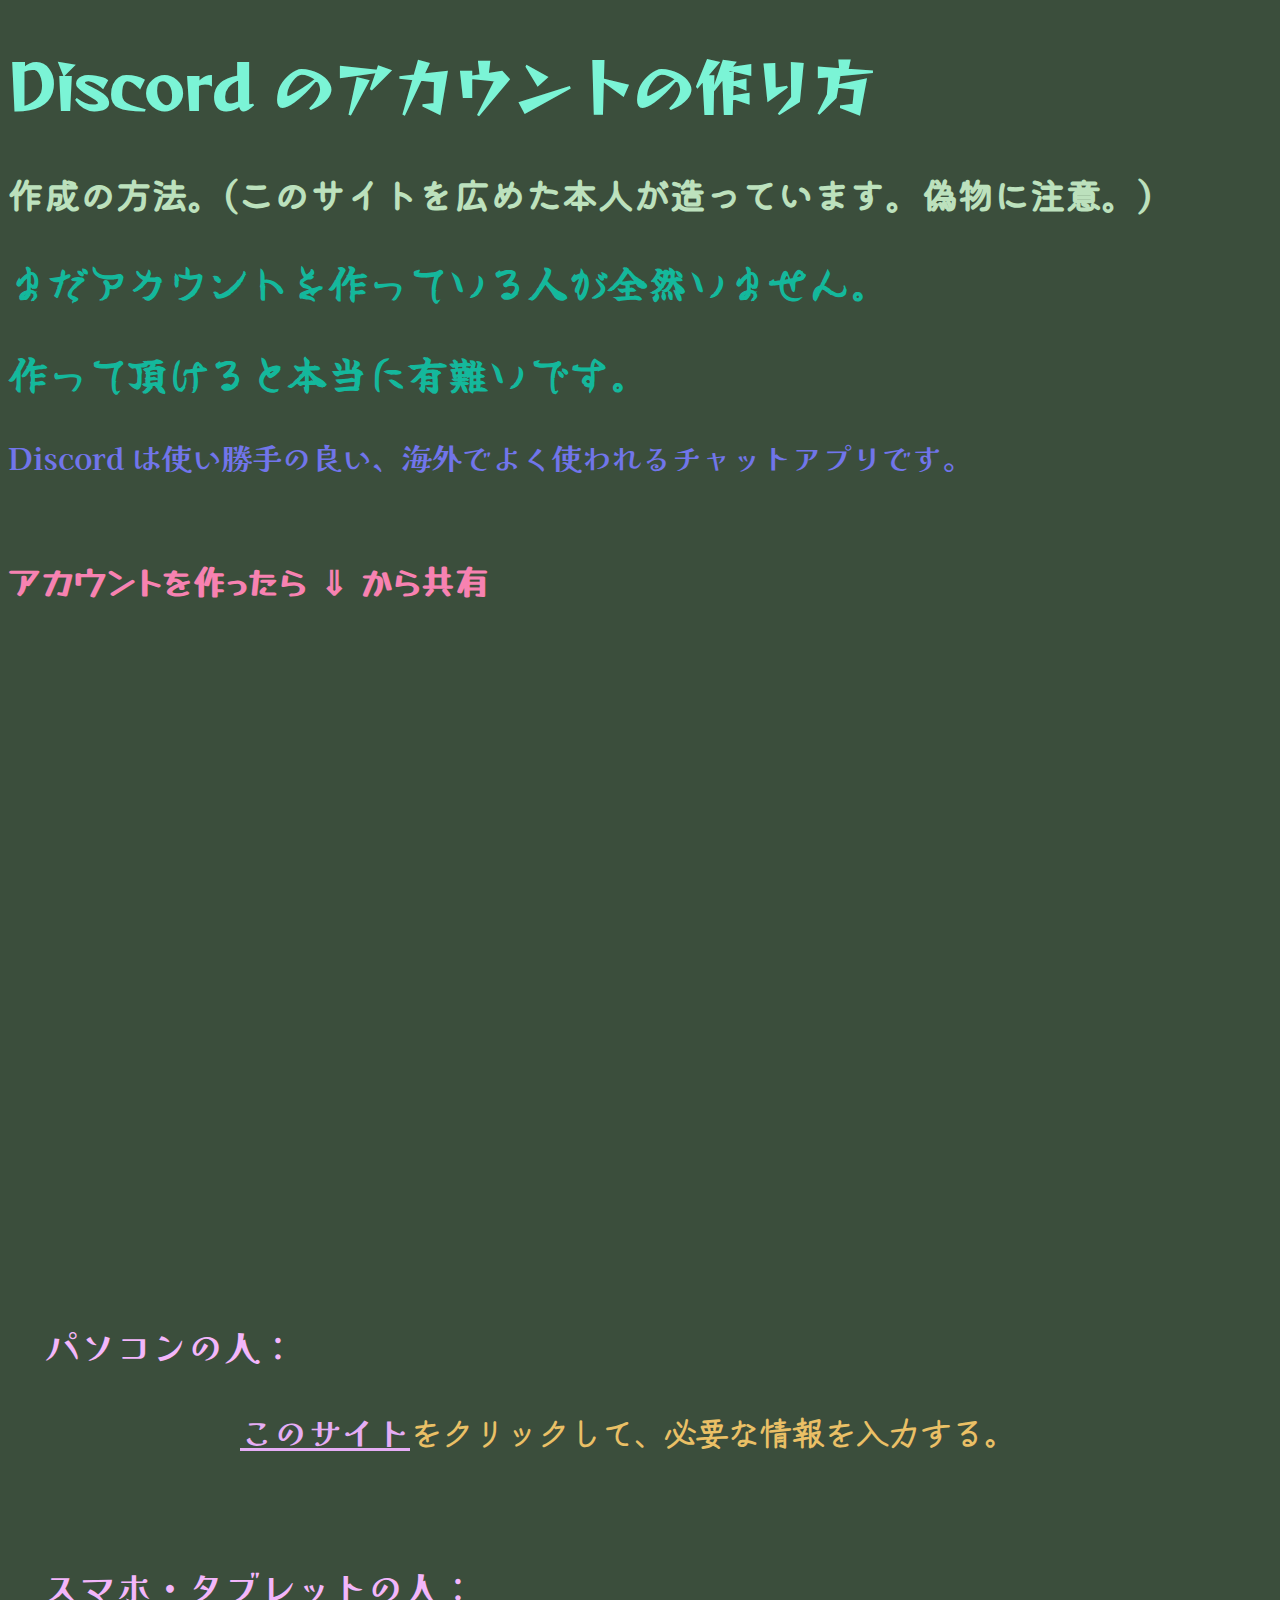
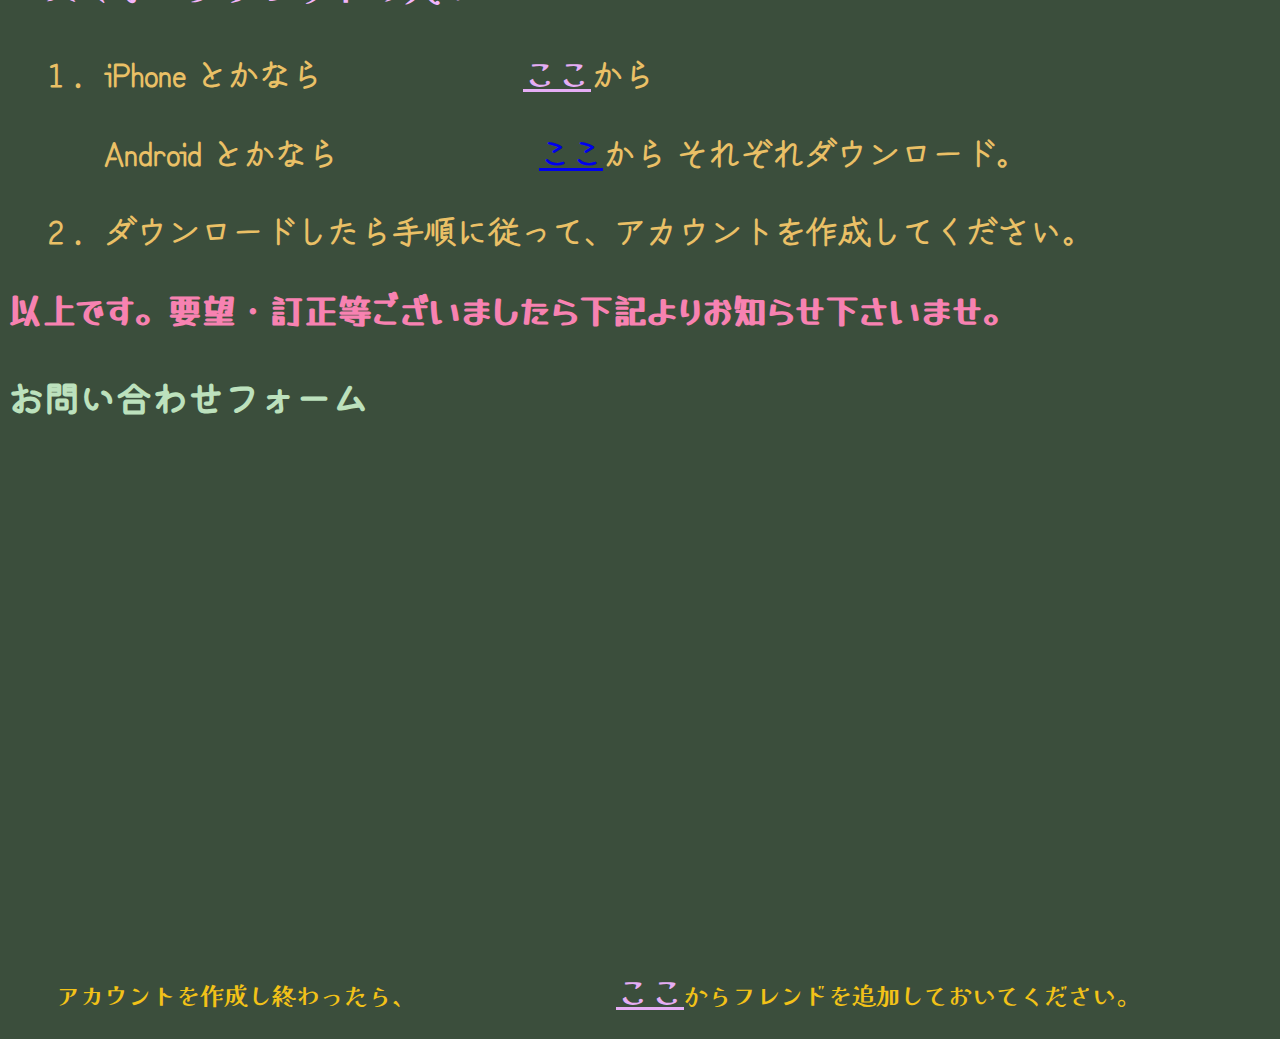
==== commit caf058a2: "Update anikisan.html" ====
--- a/anikisan.html
+++ b/anikisan.html
@@ -23,8 +23,8 @@
 <body>
   <h1 class="mainHead">Discord のアカウントの作り方</h1>
   <h2 class="mainDesk3">作成の方法。(このサイトを広めた本人が造っています。偽物に注意。)</h2>
-  <h2 class="mainDesk">まだアカウントを作っている人が全然いません。
-    作って頂けると本当に有難いです。</h2>
+  <h2 class="mainDesk">まだアカウントを作っている人が全然いません。</h2>
+  <h2 class="mainDesk">作って頂けると本当に有難いです。</h2>
   <h2 class="mainDesk2"> Discord は使い勝手の良い、海外でよく使われるチャットアプリです。</h2>
 <!--   <div class="day one"> -->
 
